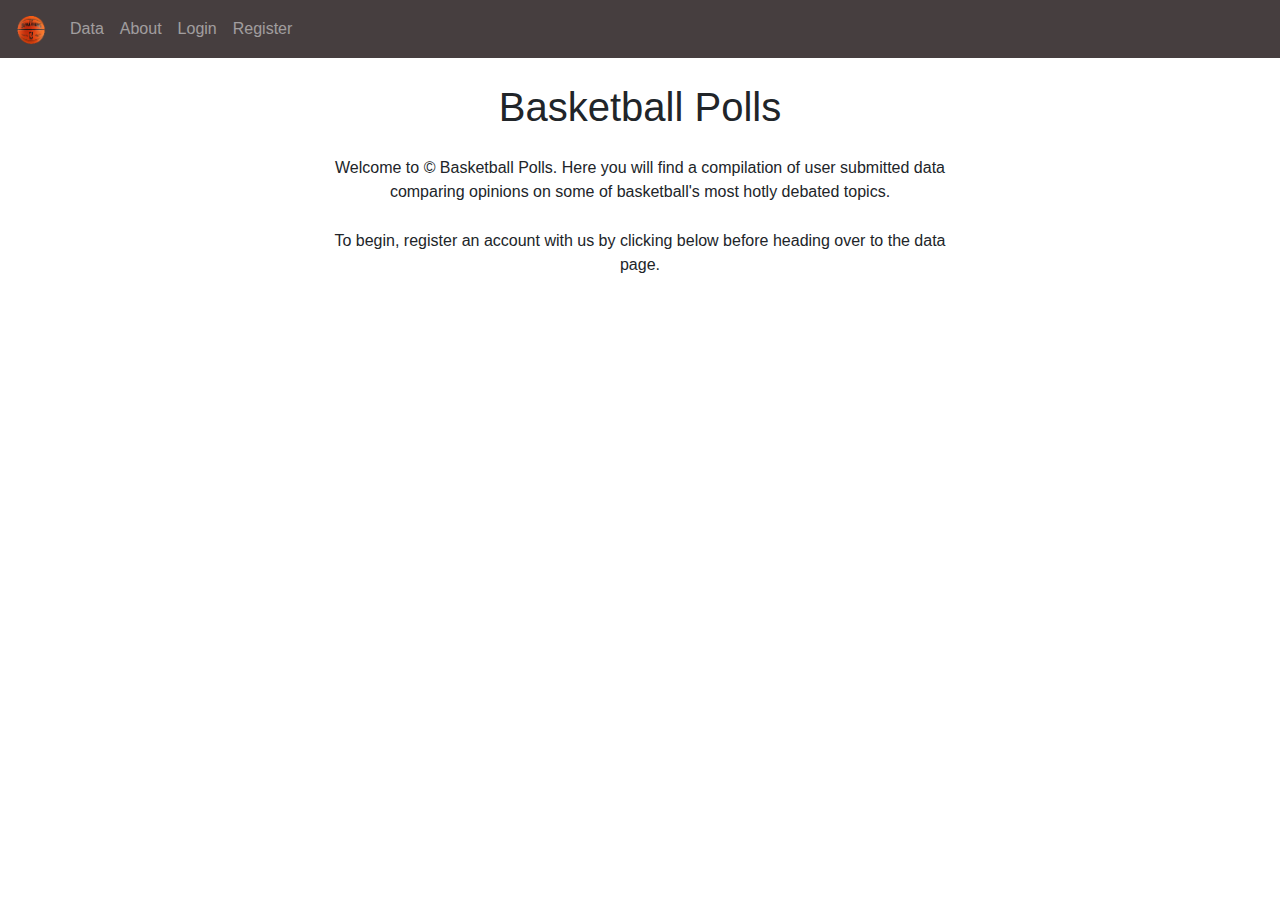
==== index.html @ e50c0296 "created base pages and added images/css folders" ====
<!doctype html>
<html lang="en">

<head>
	<!-- Required meta tags -->
	<meta charset="utf-8">
	<meta name="viewport" content="width=device-width, initial-scale=1, shrink-to-fit=no">

	<!-- Local CSS -->
	<link rel="stylesheet" href="css/styles.css" type="text/css">

	<!-- Bootstrap CSS -->
	<link rel="stylesheet" href="https://stackpath.bootstrapcdn.com/bootstrap/4.3.1/css/bootstrap.min.css"
		integrity="sha384-ggOyR0iXCbMQv3Xipma34MD+dH/1fQ784/j6cY/iJTQUOhcWr7x9JvoRxT2MZw1T" crossorigin="anonymous">

	<title>BBall Polls</title>
</head>

<body>
	<!-- Navbar Start -->
	<nav class="navbar navbar-expand-lg navbar-dark">
		<a class="navbar-brand" href="index.html">
			<img src="images/navicon.png" width="30" height="30" alt="NavIcon">
		</a>
		<button class="navbar-toggler" type="button" data-toggle="collapse" data-target="#navbarNav"
			aria-controls="navbarNav" aria-expanded="false" aria-label="Toggle navigation">
			<span class="navbar-toggler-icon"></span>
		</button>
		<div class="collapse navbar-collapse" id="navbarNav">
			<ul class="navbar-nav">
				<li class="nav-item">
					<a class="nav-link" href="data.html">Data</a>
				</li>
				<li class="nav-item">
					<a class="nav-link" href="about.html">About</a>
				</li>
				<li class="nav-item">
					<a class="nav-link" href="login.html">Login</a>
				</li>
				<li class="nav-item">
					<a class="nav-link" href="register.html">Register</a>
				</li>
			</ul>
		</div>
	</nav>
	<div class="row">
		<div class="col-md-3 left"></div>
		<div class="col-md-6 center">
			<h1 class="myheader">Basketball Polls</h1>
			<p class="intro">Welcome to &copy; Basketball Polls. Here you will find a compilation of user submitted data comparing opinions on some of basketball's most hotly debated topics.</p>
			<p class="intro">To begin, register an account with us by clicking below before heading over to the data page.</p>
		</div>
		<div class="col-md-3 right"></div>
	</div>

	<!-- Optional JavaScript -->
	<!-- jQuery first, then Popper.js, then Bootstrap JS -->
	<script src="https://code.jquery.com/jquery-3.3.1.slim.min.js"
		integrity="sha384-q8i/X+965DzO0rT7abK41JStQIAqVgRVzpbzo5smXKp4YfRvH+8abtTE1Pi6jizo"
		crossorigin="anonymous"></script>
	<script src="https://cdnjs.cloudflare.com/ajax/libs/popper.js/1.14.7/umd/popper.min.js"
		integrity="sha384-UO2eT0CpHqdSJQ6hJty5KVphtPhzWj9WO1clHTMGa3JDZwrnQq4sF86dIHNDz0W1"
		crossorigin="anonymous"></script>
	<script src="https://stackpath.bootstrapcdn.com/bootstrap/4.3.1/js/bootstrap.min.js"
		integrity="sha384-JjSmVgyd0p3pXB1rRibZUAYoIIy6OrQ6VrjIEaFf/nJGzIxFDsf4x0xIM+B07jRM"
		crossorigin="anonymous"></script>
</body>

</html>
---- css/styles.css ----
.row {
    margin-top: 25px;
}

.intro {
    margin-top: 25px;
}

.center {
    text-align: center;
}

.navbar {
    background-color: #463E3F;
}
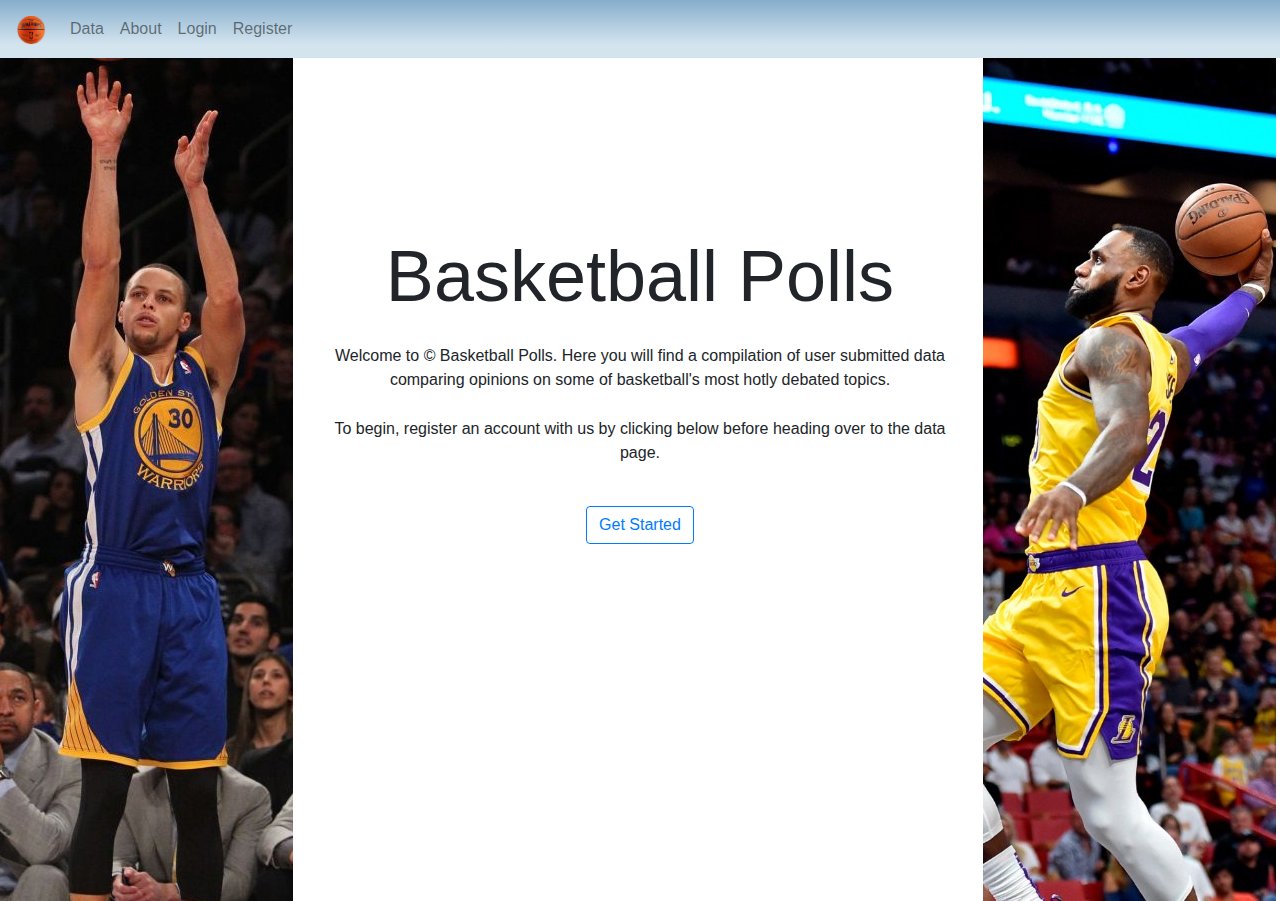
==== commit 164a7b2d: "updated html files" ====
--- a/index.html
+++ b/index.html
@@ -14,11 +14,12 @@
 		integrity="sha384-ggOyR0iXCbMQv3Xipma34MD+dH/1fQ784/j6cY/iJTQUOhcWr7x9JvoRxT2MZw1T" crossorigin="anonymous">
 
 	<title>BBall Polls</title>
+	<link rel="icon" href="images/favicon.jpg" />
 </head>
 
 <body>
 	<!-- Navbar Start -->
-	<nav class="navbar navbar-expand-lg navbar-dark">
+	<nav class="navbar navbar-expand-lg navbar-light">
 		<a class="navbar-brand" href="index.html">
 			<img src="images/navicon.png" width="30" height="30" alt="NavIcon">
 		</a>
@@ -26,7 +27,7 @@
 			aria-controls="navbarNav" aria-expanded="false" aria-label="Toggle navigation">
 			<span class="navbar-toggler-icon"></span>
 		</button>
-		<div class="collapse navbar-collapse" id="navbarNav">
+		<header class="collapse navbar-collapse" id="navbarNav">
 			<ul class="navbar-nav">
 				<li class="nav-item">
 					<a class="nav-link" href="data.html">Data</a>
@@ -41,17 +42,24 @@
 					<a class="nav-link" href="register.html">Register</a>
 				</li>
 			</ul>
-		</div>
+		</header>
 	</nav>
-	<div class="row">
-		<div class="col-md-3 left"></div>
-		<div class="col-md-6 center">
-			<h1 class="myheader">Basketball Polls</h1>
+	<main class="row">
+		<aside class="col-md-3 left">
+			<img src="images/steph5.jpg" alt="Steph Curry">
+		</aside>
+		<section class="col-md-6 center">
+			<h1 class="myheader display-3">Basketball Polls</h1>
 			<p class="intro">Welcome to &copy; Basketball Polls. Here you will find a compilation of user submitted data comparing opinions on some of basketball's most hotly debated topics.</p>
 			<p class="intro">To begin, register an account with us by clicking below before heading over to the data page.</p>
-		</div>
-		<div class="col-md-3 right"></div>
-	</div>
+			<form method="get" action="register.html">
+				<button type="submit" class="btn btn-outline-primary">Get Started</button>
+			</form>
+		</section>
+		<aside class="col-md-3 right">
+			<img src="images/lebron4.jpg" alt="Lebron James">
+		</aside>
+	</main>
 
 	<!-- Optional JavaScript -->
 	<!-- jQuery first, then Popper.js, then Bootstrap JS -->
--- a/css/styles.css
+++ b/css/styles.css
@@ -1,15 +1,29 @@
-.row {
-    margin-top: 25px;
-}
-
 .intro {
     margin-top: 25px;
 }
 
 .center {
     text-align: center;
+    margin-top: 175px;
 }
 
 .navbar {
-    background-color: #463E3F;
-}+    background: rgba(134,174,204,1);
+    background: -moz-linear-gradient(top, rgba(134,174,204,1) 0%, rgba(212,228,239,1) 77%, rgba(212,228,239,1) 89%);
+    background: -webkit-gradient(left top, left bottom, color-stop(0%, rgba(134,174,204,1)), color-stop(77%, rgba(212,228,239,1)), color-stop(89%, rgba(212,228,239,1)));
+    background: -webkit-linear-gradient(top, rgba(134,174,204,1) 0%, rgba(212,228,239,1) 77%, rgba(212,228,239,1) 89%);
+    background: -o-linear-gradient(top, rgba(134,174,204,1) 0%, rgba(212,228,239,1) 77%, rgba(212,228,239,1) 89%);
+    background: -ms-linear-gradient(top, rgba(134,174,204,1) 0%, rgba(212,228,239,1) 77%, rgba(212,228,239,1) 89%);
+    background: linear-gradient(to bottom, rgba(134,174,204,1) 0%, rgba(212,228,239,1) 77%, rgba(212,228,239,1) 89%);
+    filter: progid:DXImageTransform.Microsoft.gradient( startColorstr='#86aecc', endColorstr='#d4e4ef', GradientType=0 );
+}
+
+.btn {
+    margin-top: 25px;
+}
+
+@media only screen and (max-width: 1025px) {
+    img {
+      display: none;
+    }
+  }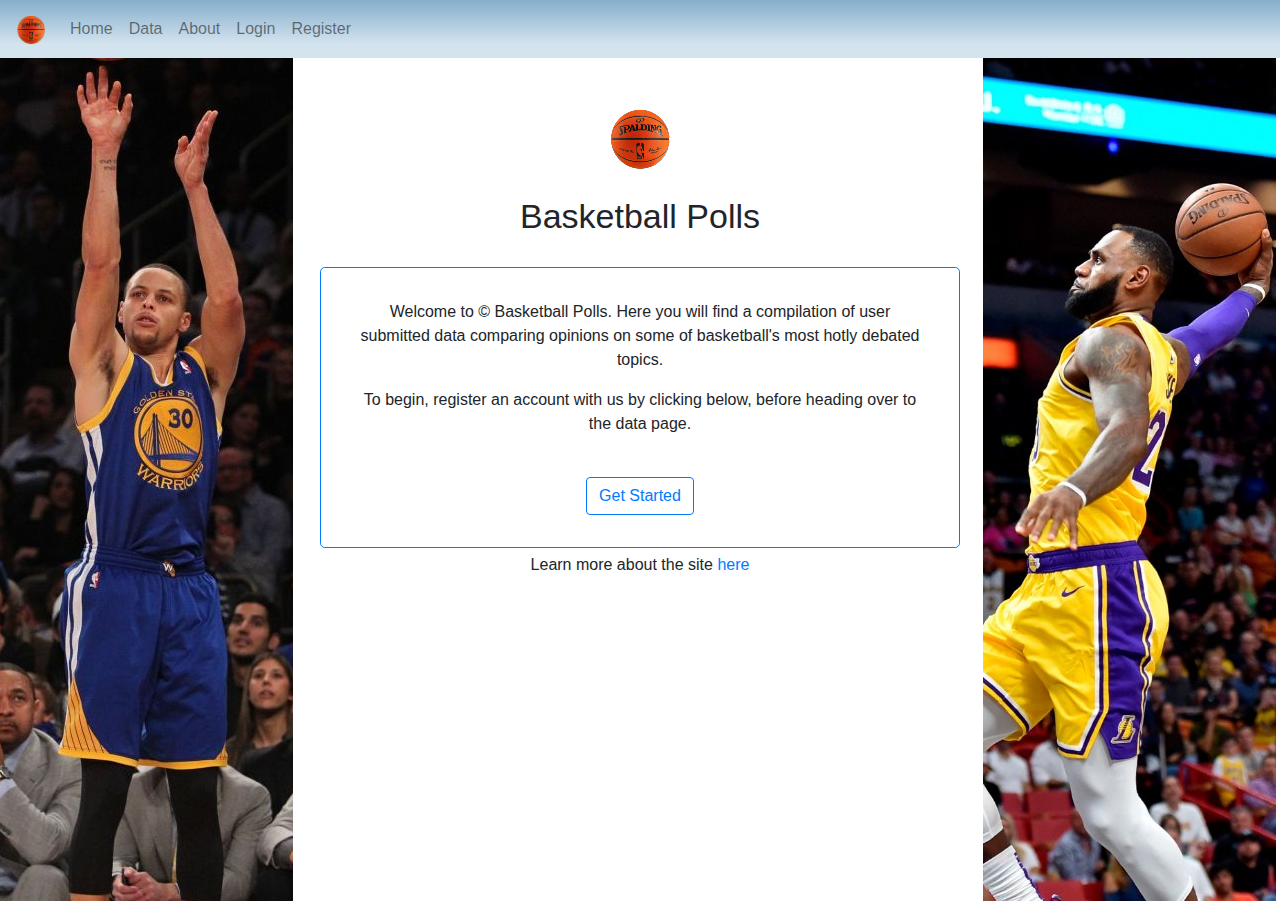
==== commit 6ebd95bb: "made various structural and aesthetic changes to all html files" ====
--- a/index.html
+++ b/index.html
@@ -21,14 +21,18 @@
 	<!-- Navbar Start -->
 	<nav class="navbar navbar-expand-lg navbar-light">
 		<a class="navbar-brand" href="index.html">
-			<img src="images/navicon.png" width="30" height="30" alt="NavIcon">
+			<img class="homebutton" src="images/navicon.png" width="30" height="30" alt="NavIcon">
 		</a>
+		<h2 class="navheading">BasketballPolls.com</h2>
 		<button class="navbar-toggler" type="button" data-toggle="collapse" data-target="#navbarNav"
 			aria-controls="navbarNav" aria-expanded="false" aria-label="Toggle navigation">
 			<span class="navbar-toggler-icon"></span>
 		</button>
 		<header class="collapse navbar-collapse" id="navbarNav">
 			<ul class="navbar-nav">
+				<li class="nav-item">
+					<a class="nav-link" href="#">Home</a>
+				</li>
 				<li class="nav-item">
 					<a class="nav-link" href="data.html">Data</a>
 				</li>
@@ -44,20 +48,28 @@
 			</ul>
 		</header>
 	</nav>
-	<main class="row">
+
+	<!-- Main Content -->
+	<main class="row no-gutters">
 		<aside class="col-md-3 left">
-			<img src="images/steph5.jpg" alt="Steph Curry">
+			<img class="banner" src="images/steph5.jpg" alt="Steph Curry">
 		</aside>
-		<section class="col-md-6 center">
-			<h1 class="myheader display-3">Basketball Polls</h1>
-			<p class="intro">Welcome to &copy; Basketball Polls. Here you will find a compilation of user submitted data comparing opinions on some of basketball's most hotly debated topics.</p>
-			<p class="intro">To begin, register an account with us by clicking below before heading over to the data page.</p>
-			<form method="get" action="register.html">
-				<button type="submit" class="btn btn-outline-primary">Get Started</button>
-			</form>
+		<!-- Introductory Description -->
+		<section class="col-md-6 center text-center">
+			<img src="images/navicon.png" alt="Top Logo" id="toplogo">
+			<h1 class="headings">Basketball Polls</h1>
+			<section class="contentblock border border-primary rounded-lg">
+				<p class="intro">Welcome to &copy; Basketball Polls. Here you will find a compilation of user submitted data
+					comparing opinions on some of basketball's most hotly debated topics.</p>
+				<p class="intro">To begin, register an account with us by clicking below, before heading over to the data page.</p>
+				<form method="get" action="register.html">
+					<button type="submit" class="btn btn-outline-primary">Get Started</button>
+				</form>
+			</section>
+			<p class="subnote">Learn more about the site <a href="about.html">here</a></p>
 		</section>
 		<aside class="col-md-3 right">
-			<img src="images/lebron4.jpg" alt="Lebron James">
+			<img id="lebron" class="banner" src="images/lebron4.jpg" alt="Lebron James">
 		</aside>
 	</main>
 
--- a/css/styles.css
+++ b/css/styles.css
@@ -1,12 +1,5 @@
-.intro {
-    margin-top: 25px;
-}
 
-.center {
-    text-align: center;
-    margin-top: 175px;
-}
-
+/*This provides the gradient effect of the navbar */
 .navbar {
     background: rgba(134,174,204,1);
     background: -moz-linear-gradient(top, rgba(134,174,204,1) 0%, rgba(212,228,239,1) 77%, rgba(212,228,239,1) 89%);
@@ -22,8 +15,84 @@
     margin-top: 25px;
 }
 
+/* Controls spacing of the notes appearing below each main content block */
+.subnote {
+    margin-top: 5px;
+}
+
+#lebron {
+    margin-left: 23px;
+}
+
+#toplogo {
+    margin-top: 50px;
+}
+
+#faq p {
+    font-weight: 200;
+}
+
+/* Controls formatting for all main contentblocks across html files */
+.contentblock {
+    margin-top: 30px;
+    padding: 5%;
+}
+
+label {
+    text-align: left;
+    font-weight: 200;
+}
+
+.navheading {
+    font-size: 18px;
+    font-weight: 300;
+}
+
+/* Controls formatting for all headings across html files */
+.headings {
+    margin-top: 25px;
+    font-size: 34px;
+    font-weight: 300;
+}
+
+.faq {
+    font-size: 22px;
+    font-weight: 300;
+}
+
+.intro {
+    font-weight: 200;
+}
+
+/* All non-pc media device formatting */
 @media only screen and (max-width: 1025px) {
-    img {
-      display: none;
+    .banner {
+        display: none;
     }
-  }+    .myheader {
+        font-size: 45px;
+    }
+    .intro {
+        font-size: 16px;
+        margin-bottom: 25px;
+    }
+    .row {
+        padding: 5%;
+    }
+  }
+
+/* Medium device and larger formatting */
+@media only screen and (min-width: 768px) {
+    /* Restricts a heading that appears on the navbar */
+    .navheading {
+        display: none;
+    }
+}
+
+
+/* Logo button removal from devices without a hamburger nav */
+@media only screen and (max-width: 768px) {
+    .homebutton {
+        display: none;
+    }
+}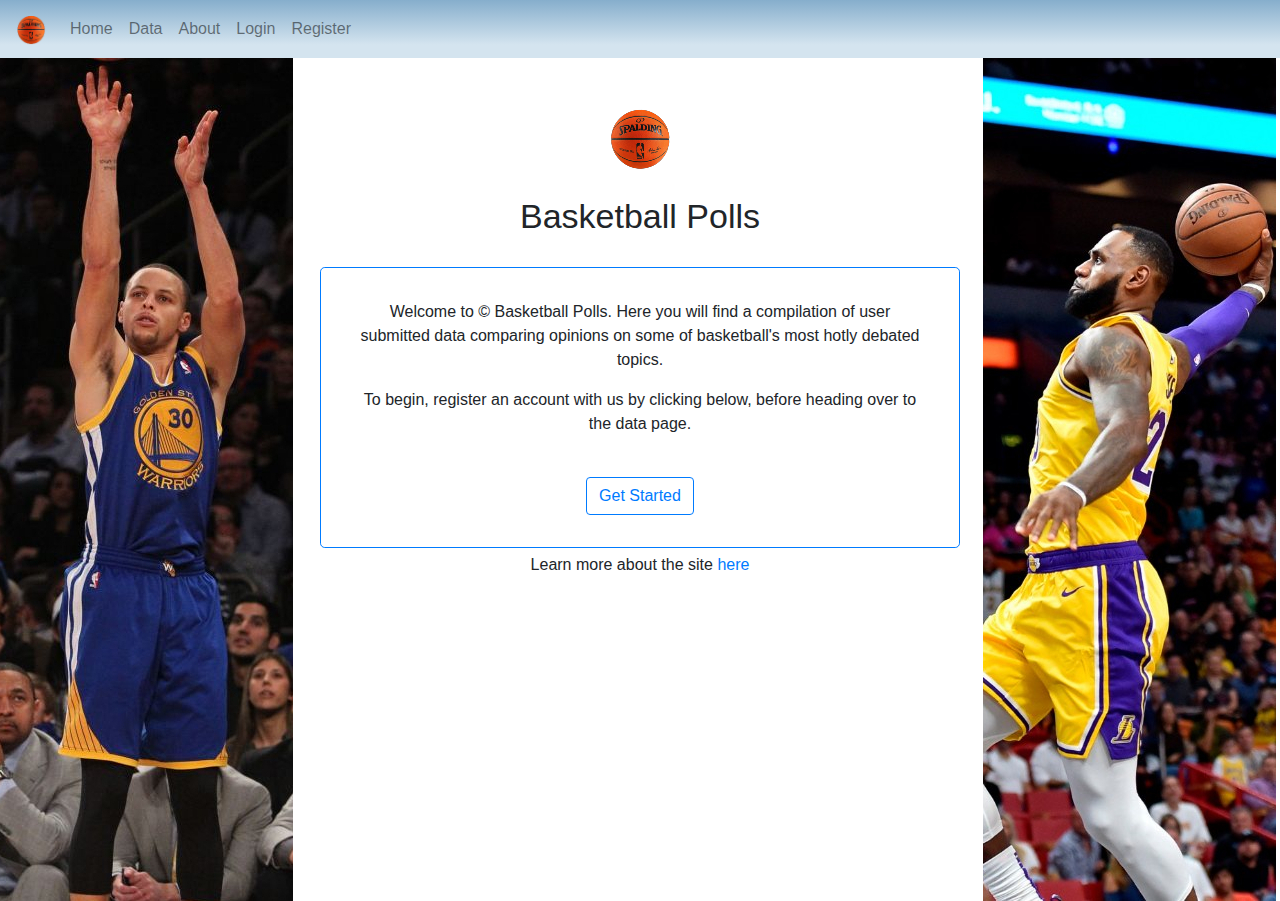
==== commit 54e4e4bb: "updated structure and css across all pages" ====
--- a/index.html
+++ b/index.html
@@ -19,7 +19,7 @@
 
 <body>
 	<!-- Navbar Start -->
-	<nav class="navbar navbar-expand-lg navbar-light">
+	<nav class="navbar navbar-expand-lg navbar-light sticky-top">
 		<a class="navbar-brand" href="index.html">
 			<img class="homebutton" src="images/navicon.png" width="30" height="30" alt="NavIcon">
 		</a>
--- a/css/styles.css
+++ b/css/styles.css
@@ -1,3 +1,11 @@
+/* Universal CSS styling start */
+#lebron {
+    margin-left: 23px;
+}
+
+#toplogo {
+    margin-top: 50px;
+}
 
 /*This provides the gradient effect of the navbar */
 .navbar {
@@ -11,8 +19,28 @@
     filter: progid:DXImageTransform.Microsoft.gradient( startColorstr='#86aecc', endColorstr='#d4e4ef', GradientType=0 );
 }
 
+/* Home page css start */
+.intro {
+    font-weight: 200;
+}
+
 .btn {
     margin-top: 25px;
+}
+
+.navheading {
+    font-size: 18px;
+    font-weight: 300;
+}
+
+/* About page CSS start */
+#faq p {
+    font-weight: 200;
+}
+
+.faq {
+    font-size: 22px;
+    font-weight: 300;
 }
 
 /* Controls spacing of the notes appearing below each main content block */
@@ -20,32 +48,10 @@
     margin-top: 5px;
 }
 
-#lebron {
-    margin-left: 23px;
-}
-
-#toplogo {
-    margin-top: 50px;
-}
-
-#faq p {
-    font-weight: 200;
-}
-
 /* Controls formatting for all main contentblocks across html files */
 .contentblock {
     margin-top: 30px;
     padding: 5%;
-}
-
-label {
-    text-align: left;
-    font-weight: 200;
-}
-
-.navheading {
-    font-size: 18px;
-    font-weight: 300;
 }
 
 /* Controls formatting for all headings across html files */
@@ -55,12 +61,9 @@
     font-weight: 300;
 }
 
-.faq {
-    font-size: 22px;
-    font-weight: 300;
-}
-
-.intro {
+/* Styles the form labels across Data/Login/Registration page */
+label {
+    text-align: left;
     font-weight: 200;
 }
 
@@ -89,7 +92,6 @@
     }
 }
 
-
 /* Logo button removal from devices without a hamburger nav */
 @media only screen and (max-width: 768px) {
     .homebutton {
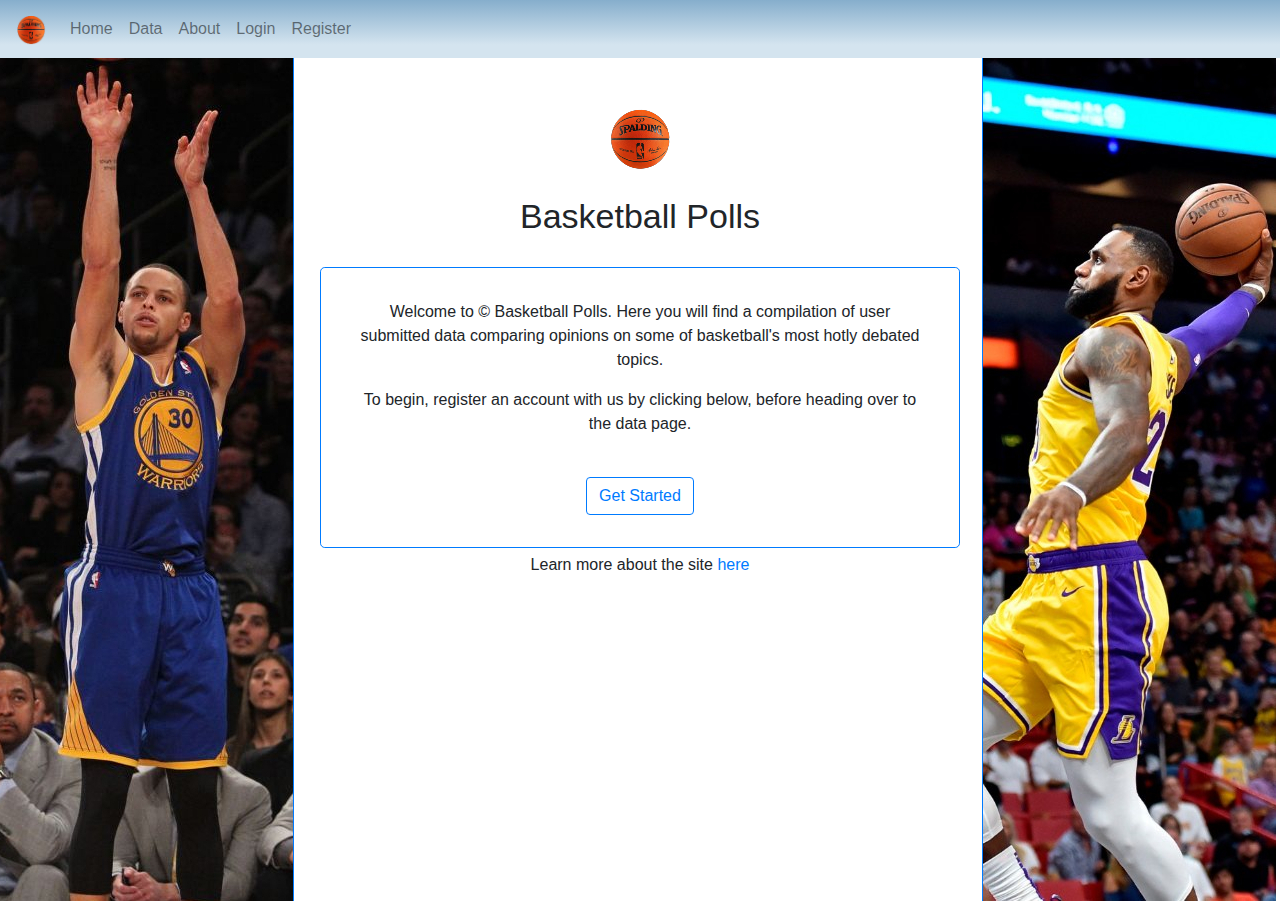
==== commit d37e1e50: "updated several pages and added the data results page" ====
--- a/index.html
+++ b/index.html
@@ -52,7 +52,7 @@
 	<!-- Main Content -->
 	<main class="row no-gutters">
 		<aside class="col-md-3 left">
-			<img class="banner" src="images/steph5.jpg" alt="Steph Curry">
+			<img class="banner border-right border-primary" src="images/steph5.jpg" alt="Steph Curry">
 		</aside>
 		<!-- Introductory Description -->
 		<section class="col-md-6 center text-center">
@@ -69,7 +69,7 @@
 			<p class="subnote">Learn more about the site <a href="about.html">here</a></p>
 		</section>
 		<aside class="col-md-3 right">
-			<img id="lebron" class="banner" src="images/lebron4.jpg" alt="Lebron James">
+			<img id="lebron" class="banner border-left border-primary" src="images/lebron4.jpg" alt="Lebron James">
 		</aside>
 	</main>
 
--- a/css/styles.css
+++ b/css/styles.css
@@ -1,6 +1,6 @@
 /* Universal CSS styling start */
 #lebron {
-    margin-left: 23px;
+    margin-left: 22px;
 }
 
 #toplogo {
@@ -67,6 +67,14 @@
     font-weight: 200;
 }
 
+/* Table CSS start */
+table th {
+    font-weight: 500;
+}
+table td {
+    font-weight: 300;
+}
+
 /* All non-pc media device formatting */
 @media only screen and (max-width: 1025px) {
     .banner {
@@ -84,6 +92,25 @@
     }
   }
 
+/* Hides pictures on the about page from small and medium devices */
+@media only screen and (max-width: 1023px) {
+    .aboutpics {
+        display: none;
+    }
+    table th {
+        font-size: 10px;
+    }
+    table td {
+        font-size: 10px;
+    }
+    #toplogo {
+        display: none;
+    }
+    .homebutton {
+        display: none;
+    }
+}
+
 /* Medium device and larger formatting */
 @media only screen and (min-width: 768px) {
     /* Restricts a heading that appears on the navbar */
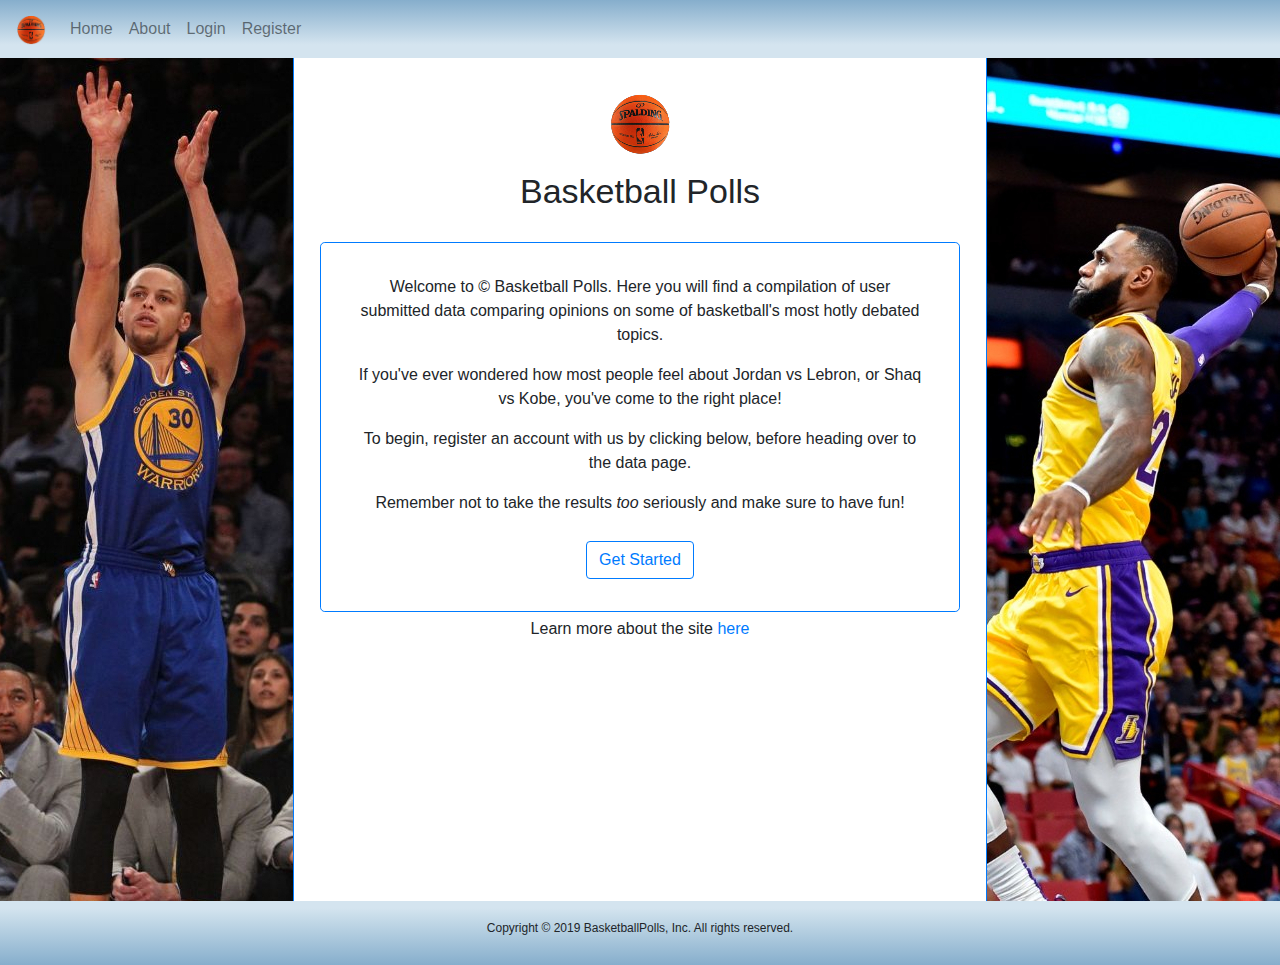
==== commit b6473cb9: "various fixes and updates" ====
--- a/index.html
+++ b/index.html
@@ -19,22 +19,18 @@
 
 <body>
 	<!-- Navbar Start -->
-	<nav class="navbar navbar-expand-lg navbar-light sticky-top">
+	<nav class="navbar navbar-expand-lg navbar-light sticky-top gradient">
 		<a class="navbar-brand" href="index.html">
 			<img class="homebutton" src="images/navicon.png" width="30" height="30" alt="NavIcon">
 		</a>
-		<h2 class="navheading">BasketballPolls.com</h2>
 		<button class="navbar-toggler" type="button" data-toggle="collapse" data-target="#navbarNav"
 			aria-controls="navbarNav" aria-expanded="false" aria-label="Toggle navigation">
 			<span class="navbar-toggler-icon"></span>
 		</button>
-		<header class="collapse navbar-collapse" id="navbarNav">
+		<div class="collapse navbar-collapse" id="navbarNav">
 			<ul class="navbar-nav">
 				<li class="nav-item">
 					<a class="nav-link" href="#">Home</a>
-				</li>
-				<li class="nav-item">
-					<a class="nav-link" href="data.html">Data</a>
 				</li>
 				<li class="nav-item">
 					<a class="nav-link" href="about.html">About</a>
@@ -46,7 +42,7 @@
 					<a class="nav-link" href="register.html">Register</a>
 				</li>
 			</ul>
-		</header>
+		</div>
 	</nav>
 
 	<!-- Main Content -->
@@ -59,9 +55,15 @@
 			<img src="images/navicon.png" alt="Top Logo" id="toplogo">
 			<h1 class="headings">Basketball Polls</h1>
 			<section class="contentblock border border-primary rounded-lg">
-				<p class="intro">Welcome to &copy; Basketball Polls. Here you will find a compilation of user submitted data
+				<p class="intro">Welcome to &copy; Basketball Polls. Here you will find a compilation of user submitted
+					data
 					comparing opinions on some of basketball's most hotly debated topics.</p>
-				<p class="intro">To begin, register an account with us by clicking below, before heading over to the data page.</p>
+				<p class="intro">If you've ever wondered how most people feel about Jordan vs Lebron, or Shaq vs Kobe,
+					you've come
+					to the right place!</p>
+				<p class="intro">To begin, register an account with us by clicking below, before heading over to the
+					data page.</p>
+				<p class="intro">Remember not to take the results <em>too</em> seriously and make sure to have fun!</p>
 				<form method="get" action="register.html">
 					<button type="submit" class="btn btn-outline-primary">Get Started</button>
 				</form>
@@ -69,9 +71,15 @@
 			<p class="subnote">Learn more about the site <a href="about.html">here</a></p>
 		</section>
 		<aside class="col-md-3 right">
-			<img id="lebron" class="banner border-left border-primary" src="images/lebron4.jpg" alt="Lebron James">
+			<img id="lebron" class="banner border-left border-primary float-right" src="images/lebron4.jpg"
+				alt="Lebron James">
 		</aside>
 	</main>
+	<footer class="footer myfooter">
+		<div class="container text-center">
+			<p class="copyright">Copyright &copy; 2019 BasketballPolls, Inc. All rights reserved.</p>
+		</div>
+	</footer>
 
 	<!-- Optional JavaScript -->
 	<!-- jQuery first, then Popper.js, then Bootstrap JS -->
--- a/css/styles.css
+++ b/css/styles.css
@@ -1,14 +1,32 @@
 /* Universal CSS styling start */
-#lebron {
-    margin-left: 22px;
+#toplogo {
+    margin-top: 35px;
 }
 
-#toplogo {
-    margin-top: 50px;
+.copyright {
+    font-size: 12px;
+    margin-top: 5px;
+}
+
+.myfooter {
+    padding: 1%;
+    background: rgba(212,228,239,1);
+    background: -moz-linear-gradient(top, rgba(212,228,239,1) 0%, rgba(212,228,239,1) 11%, rgba(201,221,234,1) 23%, rgba(134,174,204,1) 100%);
+    background: -webkit-gradient(left top, left bottom, color-stop(0%, rgba(212,228,239,1)), color-stop(11%, rgba(212,228,239,1)), color-stop(23%, rgba(201,221,234,1)), color-stop(100%, rgba(134,174,204,1)));
+    background: -webkit-linear-gradient(top, rgba(212,228,239,1) 0%, rgba(212,228,239,1) 11%, rgba(201,221,234,1) 23%, rgba(134,174,204,1) 100%);
+    background: -o-linear-gradient(top, rgba(212,228,239,1) 0%, rgba(212,228,239,1) 11%, rgba(201,221,234,1) 23%, rgba(134,174,204,1) 100%);
+    background: -ms-linear-gradient(top, rgba(212,228,239,1) 0%, rgba(212,228,239,1) 11%, rgba(201,221,234,1) 23%, rgba(134,174,204,1) 100%);
+    background: linear-gradient(to bottom, rgba(212,228,239,1) 0%, rgba(212,228,239,1) 11%, rgba(201,221,234,1) 23%, rgba(134,174,204,1) 100%);
+    filter: progid:DXImageTransform.Microsoft.gradient( startColorstr='#d4e4ef', endColorstr='#86aecc', GradientType=0 );
+}
+
+.navheading {
+    font-size: 18px;
+    font-weight: 300;
 }
 
 /*This provides the gradient effect of the navbar */
-.navbar {
+.gradient {
     background: rgba(134,174,204,1);
     background: -moz-linear-gradient(top, rgba(134,174,204,1) 0%, rgba(212,228,239,1) 77%, rgba(212,228,239,1) 89%);
     background: -webkit-gradient(left top, left bottom, color-stop(0%, rgba(134,174,204,1)), color-stop(77%, rgba(212,228,239,1)), color-stop(89%, rgba(212,228,239,1)));
@@ -25,12 +43,7 @@
 }
 
 .btn {
-    margin-top: 25px;
-}
-
-.navheading {
-    font-size: 18px;
-    font-weight: 300;
+    margin-top: 10px;
 }
 
 /* About page CSS start */
@@ -42,6 +55,12 @@
     font-size: 22px;
     font-weight: 300;
 }
+
+/* Switch positioning for login and registration pages */
+.myswitch {
+    margin-bottom: 5px;
+}
+
 
 /* Controls spacing of the notes appearing below each main content block */
 .subnote {
@@ -56,7 +75,7 @@
 
 /* Controls formatting for all headings across html files */
 .headings {
-    margin-top: 25px;
+    margin-top: 15px;
     font-size: 34px;
     font-weight: 300;
 }
@@ -90,6 +109,9 @@
     .row {
         padding: 5%;
     }
+    .myfooter {
+        background: white;
+    }
   }
 
 /* Hides pictures on the about page from small and medium devices */
@@ -112,7 +134,7 @@
 }
 
 /* Medium device and larger formatting */
-@media only screen and (min-width: 768px) {
+@media only screen and (min-width: 769px) {
     /* Restricts a heading that appears on the navbar */
     .navheading {
         display: none;
@@ -124,4 +146,10 @@
     .homebutton {
         display: none;
     }
+}
+
+@media only screen and (min-width: 1365px) {
+    .myfooter {
+        background: white;
+    }
 }